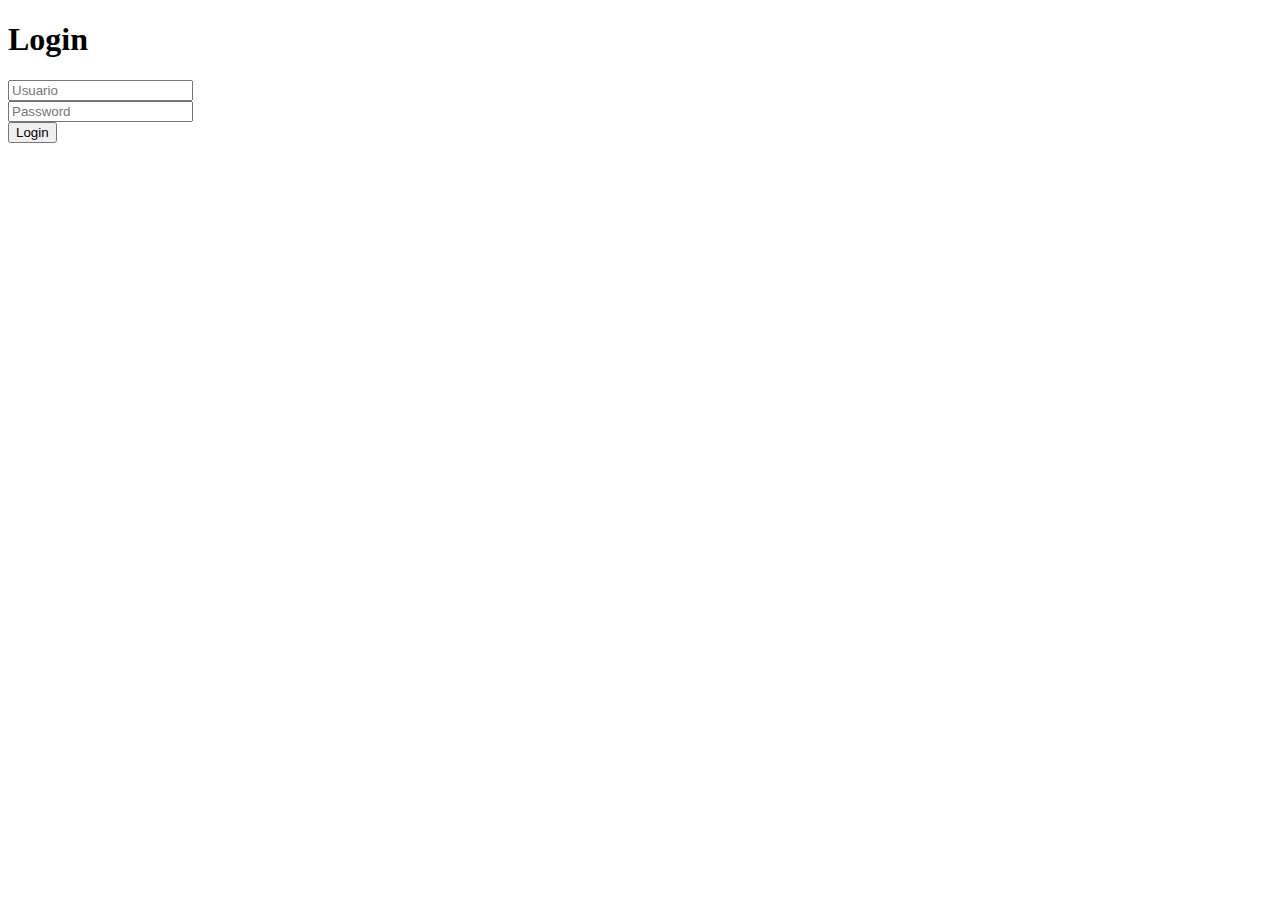
==== index.html @ 31c0ddd5 "[Dasd" ====
<!--Author: Axel A. Berlot , Date: 26/07/2018, Position: Java Programmer  -->

<!DOCTYPE html>
<!--Este texto está comentado, significa que cuanto el navegador lee todo aquello que está aquí adentro lo saltea y no toma en cuenta, se utiliza para dejar registro de cosas que quiera expresar el programador o explicaciones sobre qué quizo hacer para que otros programadores que utilicen el código luego les sea más fácil la comprensión, por ejemplo su nombre apellido y fecha de codificado -->


<html>
	<!-- El tag head es el tag que se utiliza para las configuraciones como rutas donde se encuentran los archivos css o javascript (js), nada de lo que se ponga aqui debería verse en la pantalla -->
	<head>
		<meta charset="utf-8"> <!-- Acá en charset te recomiendo que siempre copies utf-8 que es la cantidad más grande de carácteres que incluyen acentos en español y muchos más -->
		<link rel="stylesheet" type="text/css" href="css/styles.css"> <!-- definimos la ruta del archivo css que ledará estilos colores etc, hay que poner la ruta relativa, no exacta -->
		<title>Primer Proyecto Web de Pool</title>
	</head>

	<!-- El tag body es el tag donde habitualmente se pone Todo el contenido visible de la web -->
	<body>

	<h1 id="titulo">Login</h1>
		
			<label name="usuario" ></label>
				<input type="text" placeholder="Usuario" name="usuario" id="usuario" /><br>
			<label name="password"></label>
				<input type="password" placeholder="Password" name="usuario" id="password" /><br>
				<button onclick="login()">Login</button>
		
	</body>

	<!-- Creemos una especie de login Ficticio para divertirnos con javascript -->
	<script type="text/javascript"> /* Este tag es para colocar código javascript únicamente*/

	var usuario = document.getElementById("usuario"); /* Vamos a crear una variable que tome el valor de todo lo que pongas adentro del input "usuario" */
	var password = document.getElementById("password"); /* Vamos a crear una variable que tome el valor de todo lo que pongas adentro del input "password" */

	var titulo = document.getElementById("titulo");
	/* Una vez que tomamos las variables de cada input  vamos a crear la función que se encargue de realizar la igualdad */

	function login(){
		/* Pongamos un condicional */
		if(usuario.value == "Pool" && password.value == "123456"){
			
			titulo.style.color = "blue";
			titulo.innerHTML = "Acceso concedido, Hola Pool !!!!";
		}else{
			alert("Acceso denegado");
		}
	}

	</script>

</html>
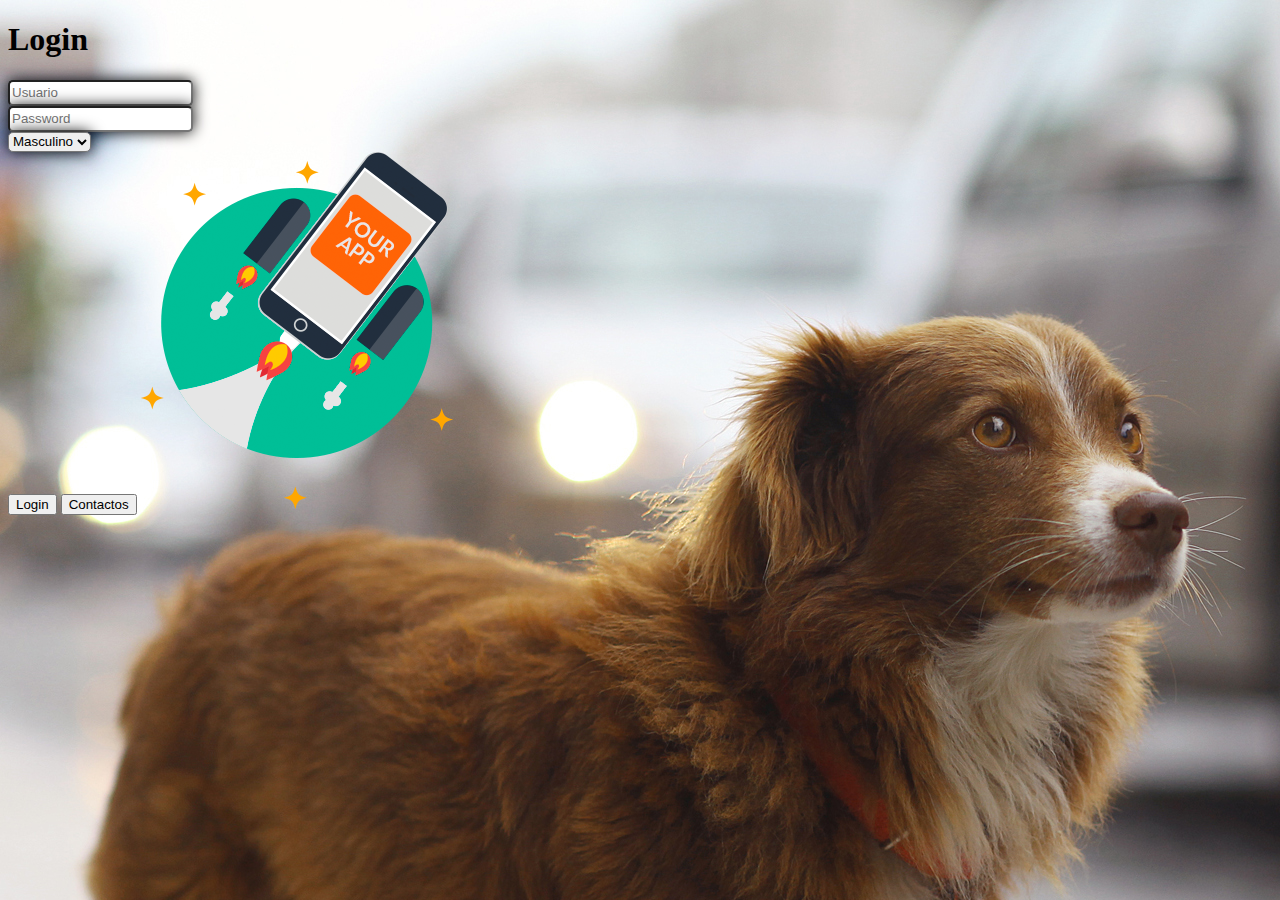
==== commit c202867d: "second commit" ====
--- a/index.html
+++ b/index.html
@@ -13,17 +13,57 @@
 	</head>
 
 	<!-- El tag body es el tag donde habitualmente se pone Todo el contenido visible de la web -->
-	<body>
+	<body style="background:url('src/img/lost-dog.jpg')">
+
+	<!-- Prueba de subida a GitHub -->
 
 	<h1 id="titulo">Login</h1>
 		
 			<label name="usuario" ></label>
-				<input type="text" placeholder="Usuario" name="usuario" id="usuario" /><br>
+				<input type="text" placeholder="Usuario" name="usuario" id="usuario" style="border-radius:5px; height:20px; box-shadow: 0px 0px 15px black;" /><br>
 			<label name="password"></label>
-				<input type="password" placeholder="Password" name="usuario" id="password" /><br>
+				<input type="password" placeholder="Password" name="usuario" id="password" style="border-radius:5px; height:20px;  box-shadow: 0px 0px 15px black;"/><br>
+				<select id="genero" onchange="otro()" style="border-radius:5px; height:20px;  box-shadow: 0px 0px 15px black; hover:background-color:blue;">
+					<option value="masculino" >Masculino</option>
+					<option "femenino" >Femenino</option>
+					<option id="otro" value="otro" >Otro</option>
+				</select><br>
+				<label name="detalleOtro" id="detalle" style="display: none;" >Detalle de otro</label>
+					<input type="text" name="detalleOtro" id="detalleOtro" style="display:none;"/>
 				<button onclick="login()">Login</button>
+
+				<button onclick="relocate()" >Contactos</button>
+
+				<!-- Esta es una prueba para Pool -->
+
+				<img src="src/img/app.png" id= "app" onclick="clickimg()">
+				<div id="divrta">
+				</div>
+
+
 		
 	</body>
+
+	<script type="text/javascript">
+
+	function relocate(){
+		window.location = "contact.html";
+	}
+
+	function clickimg(){
+	var divrta= document.getElementById("divrta");
+
+    var button = document.createElement("button");
+    //button.setAttribute("href "contact.html");
+    button.innerHTML ="def";
+    button.onclick = function(){window.location.href = "contact.html";}
+   // button.window.location.href ="contact.html";
+
+    divrta.appendChild(button);    
+	}
+
+
+	</script>
 
 	<!-- Creemos una especie de login Ficticio para divertirnos con javascript -->
 	<script type="text/javascript"> /* Este tag es para colocar código javascript únicamente*/
@@ -32,7 +72,7 @@
 	var password = document.getElementById("password"); /* Vamos a crear una variable que tome el valor de todo lo que pongas adentro del input "password" */
 
 	var titulo = document.getElementById("titulo");
-	/* Una vez que tomamos las variables de cada input  vamos a crear la función que se encargue de realizar la igualdad */
+	/* Una vez que tomamos las variables de cada input  Vamos a crear la función que se encargue de realizar la igualdad */
 
 	function login(){
 		/* Pongamos un condicional */
@@ -47,5 +87,22 @@
 
 	</script>
 
+	<script type="text/javascript">
+	function otro(){
+		var selectGenero = document.getElementById("genero");
+		var detalleOtro =  document.getElementById("detalleOtro");
+
+		if(selectGenero.value == "otro"){
+			detalleOtro.style.display = "block";
+			detalle.style.display="block";
+
+		}else{
+			alert("no anda");
+		}
+		
+	}
+
+	</script>
+
 </html>
 
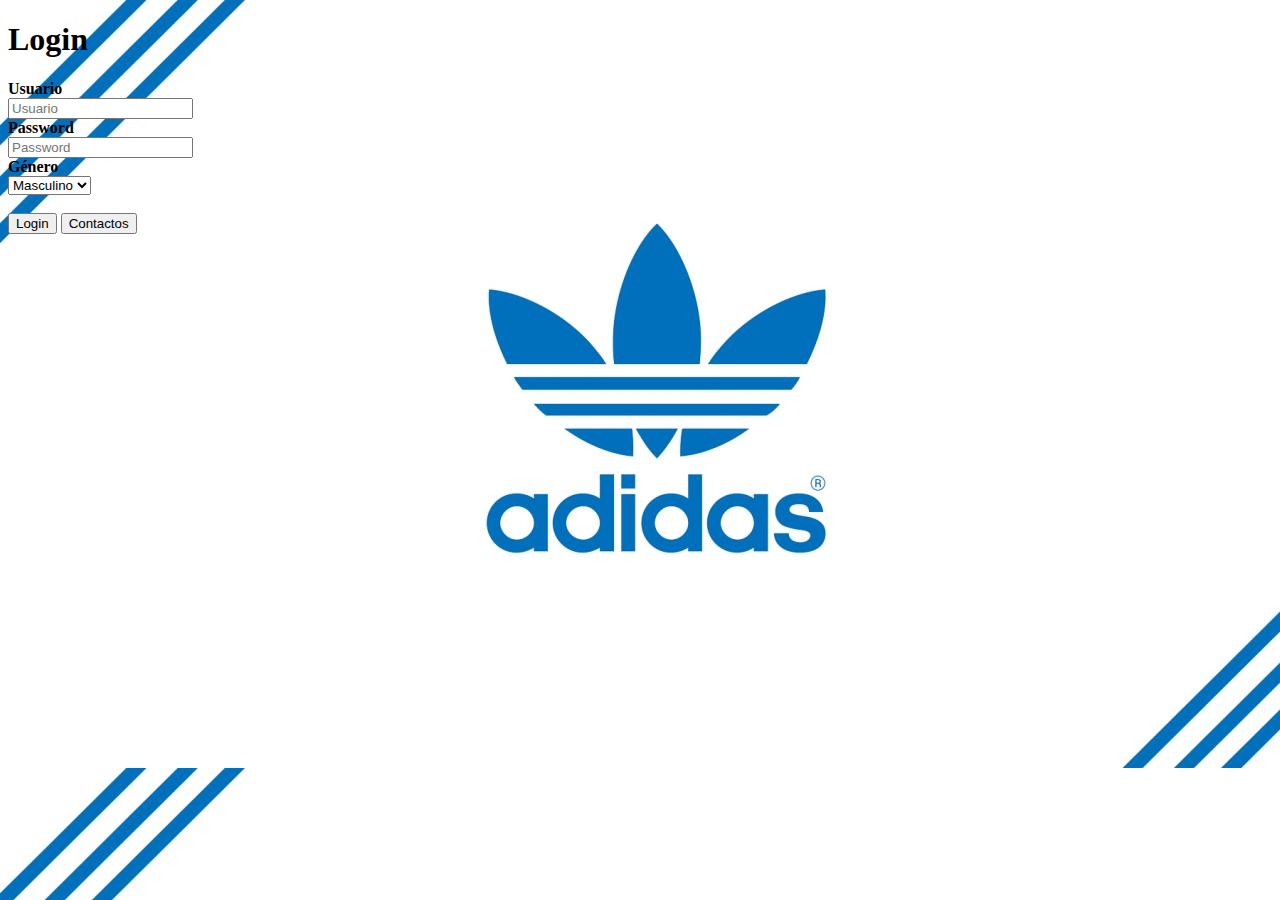
==== commit 1eedbcc7: "actualizacion de pagina de login por bootstrap" ====
--- a/index.html
+++ b/index.html
@@ -8,40 +8,53 @@
 	<!-- El tag head es el tag que se utiliza para las configuraciones como rutas donde se encuentran los archivos css o javascript (js), nada de lo que se ponga aqui debería verse en la pantalla -->
 	<head>
 		<meta charset="utf-8"> <!-- Acá en charset te recomiendo que siempre copies utf-8 que es la cantidad más grande de carácteres que incluyen acentos en español y muchos más -->
-		<link rel="stylesheet" type="text/css" href="css/styles.css"> <!-- definimos la ruta del archivo css que ledará estilos colores etc, hay que poner la ruta relativa, no exacta -->
+		<link rel="stylesheet" type="text/css" href="src/css/index.css"> <!-- definimos la ruta del archivo css que ledará estilos colores etc, hay que poner la ruta relativa, no exacta -->
+				<!-- Estos son los archivos remotos de Bootstrap, no son más que un css precargado, dos archivos javascript-->
+		<link rel="stylesheet" href="https://stackpath.bootstrapcdn.com/bootstrap/4.1.3/css/bootstrap.min.css" integrity="sha384-MCw98/SFnGE8fJT3GXwEOngsV7Zt27NXFoaoApmYm81iuXoPkFOJwJ8ERdknLPMO" crossorigin="anonymous">
+		<script src="https://code.jquery.com/jquery-3.3.1.slim.min.js" integrity="sha384-q8i/X+965DzO0rT7abK41JStQIAqVgRVzpbzo5smXKp4YfRvH+8abtTE1Pi6jizo" crossorigin="anonymous"></script>
+		<script src="https://cdnjs.cloudflare.com/ajax/libs/popper.js/1.14.3/umd/popper.min.js" integrity="sha384-ZMP7rVo3mIykV+2+9J3UJ46jBk0WLaUAdn689aCwoqbBJiSnjAK/l8WvCWPIPm49" crossorigin="anonymous"></script>
+		<script src="https://stackpath.bootstrapcdn.com/bootstrap/4.1.3/js/bootstrap.min.js" integrity="sha384-ChfqqxuZUCnJSK3+MXmPNIyE6ZbWh2IMqE241rYiqJxyMiZ6OW/JmZQ5stwEULTy" crossorigin="anonymous"></script>
+		<!-- Hasta acá son las librerías de bootstrap -->
 		<title>Primer Proyecto Web de Pool</title>
 	</head>
 
 	<!-- El tag body es el tag donde habitualmente se pone Todo el contenido visible de la web -->
-	<body style="background:url('src/img/lost-dog.jpg')">
+	<body>
 
 	<!-- Prueba de subida a GitHub -->
+	<div class="form-group row">
+		<div class="col-4"></div>
+				<div id="LoginForm" class="col-4">	
+					<h1 id="titulo">Login</h1>
+					<label name="usuario"><strong>Usuario</strong></label><br>
+						<input type="text" placeholder="Usuario" name="usuario" id="usuario" class="form-control"/><br>
+					<label name="password"><strong>Password</strong></label><br>
+						<input type="password" placeholder="Password" name="usuario" id="password" class="form-control"/><br>
+					<label name="genero"><strong>Género</strong></label><br>
+						<select name="genero" id="genero" onchange="otro()" sclass="form-control">
+							<option value="masculino" >Masculino</option>
+							<option value="femenino" >Femenino</option>
+							<option id="otro" value="otro" >Otro</option>
+						</select>
 
-	<h1 id="titulo">Login</h1>
-		
-			<label name="usuario" ></label>
-				<input type="text" placeholder="Usuario" name="usuario" id="usuario" style="border-radius:5px; height:20px; box-shadow: 0px 0px 15px black;" /><br>
-			<label name="password"></label>
-				<input type="password" placeholder="Password" name="usuario" id="password" style="border-radius:5px; height:20px;  box-shadow: 0px 0px 15px black;"/><br>
-				<select id="genero" onchange="otro()" style="border-radius:5px; height:20px;  box-shadow: 0px 0px 15px black; hover:background-color:blue;">
-					<option value="masculino" >Masculino</option>
-					<option "femenino" >Femenino</option>
-					<option id="otro" value="otro" >Otro</option>
-				</select><br>
-				<label name="detalleOtro" id="detalle" style="display: none;" >Detalle de otro</label>
-					<input type="text" name="detalleOtro" id="detalleOtro" style="display:none;"/>
-				<button onclick="login()">Login</button>
+						<br>
+						<br>
 
-				<button onclick="relocate()" >Contactos</button>
+						<label name="detalleOtro" id="detalle" style="display: none;" >Detalle de otro</label>
+							<input type="text" name="detalleOtro" id="detalleOtro" style="display:none;" class="form-control"/>
+						<button onclick="login()" class="btn btn-primary">Login</button>
 
-				<!-- Esta es una prueba para Pool -->
+						<button onclick="relocate()" class="btn btn-primary" style="text-align:center; margin: 0 auto;">Contactos</button>
 
-				<img src="src/img/app.png" id= "app" onclick="clickimg()">
+						<!-- <img src="src/img/app.png" id="app" onclick="clickimg()"> -->
+				</div>
+		<div class="col-4"></div>
+	</div>
+
 				<div id="divrta">
+					<!-- Acá va la respuesta automatica -->
 				</div>
 
-
-		
 	</body>
 
 	<script type="text/javascript">
@@ -81,7 +94,8 @@
 			titulo.style.color = "blue";
 			titulo.innerHTML = "Acceso concedido, Hola Pool !!!!";
 		}else{
-			alert("Acceso denegado");
+			var divrta = document.getElementById("divrta");
+			divrta.innerHTML = "<div style='text-align:center;' class='alert alert-danger fade show' role='alert'> Las credenciales no son correctas, por favor ingrese <strong>Pool 123456</strong></div>";
 		}
 	}
 
--- a/src/css/index.css
+++ b/src/css/index.css
@@ -0,0 +1,10 @@
+.inputs{
+  border-radius:5px;
+  height:20px;
+  box-shadow: 0px 0px 15px black;
+}
+
+body {
+    background-image: url("../img/fondo.jpg");
+    background-attachment: fixed;
+}